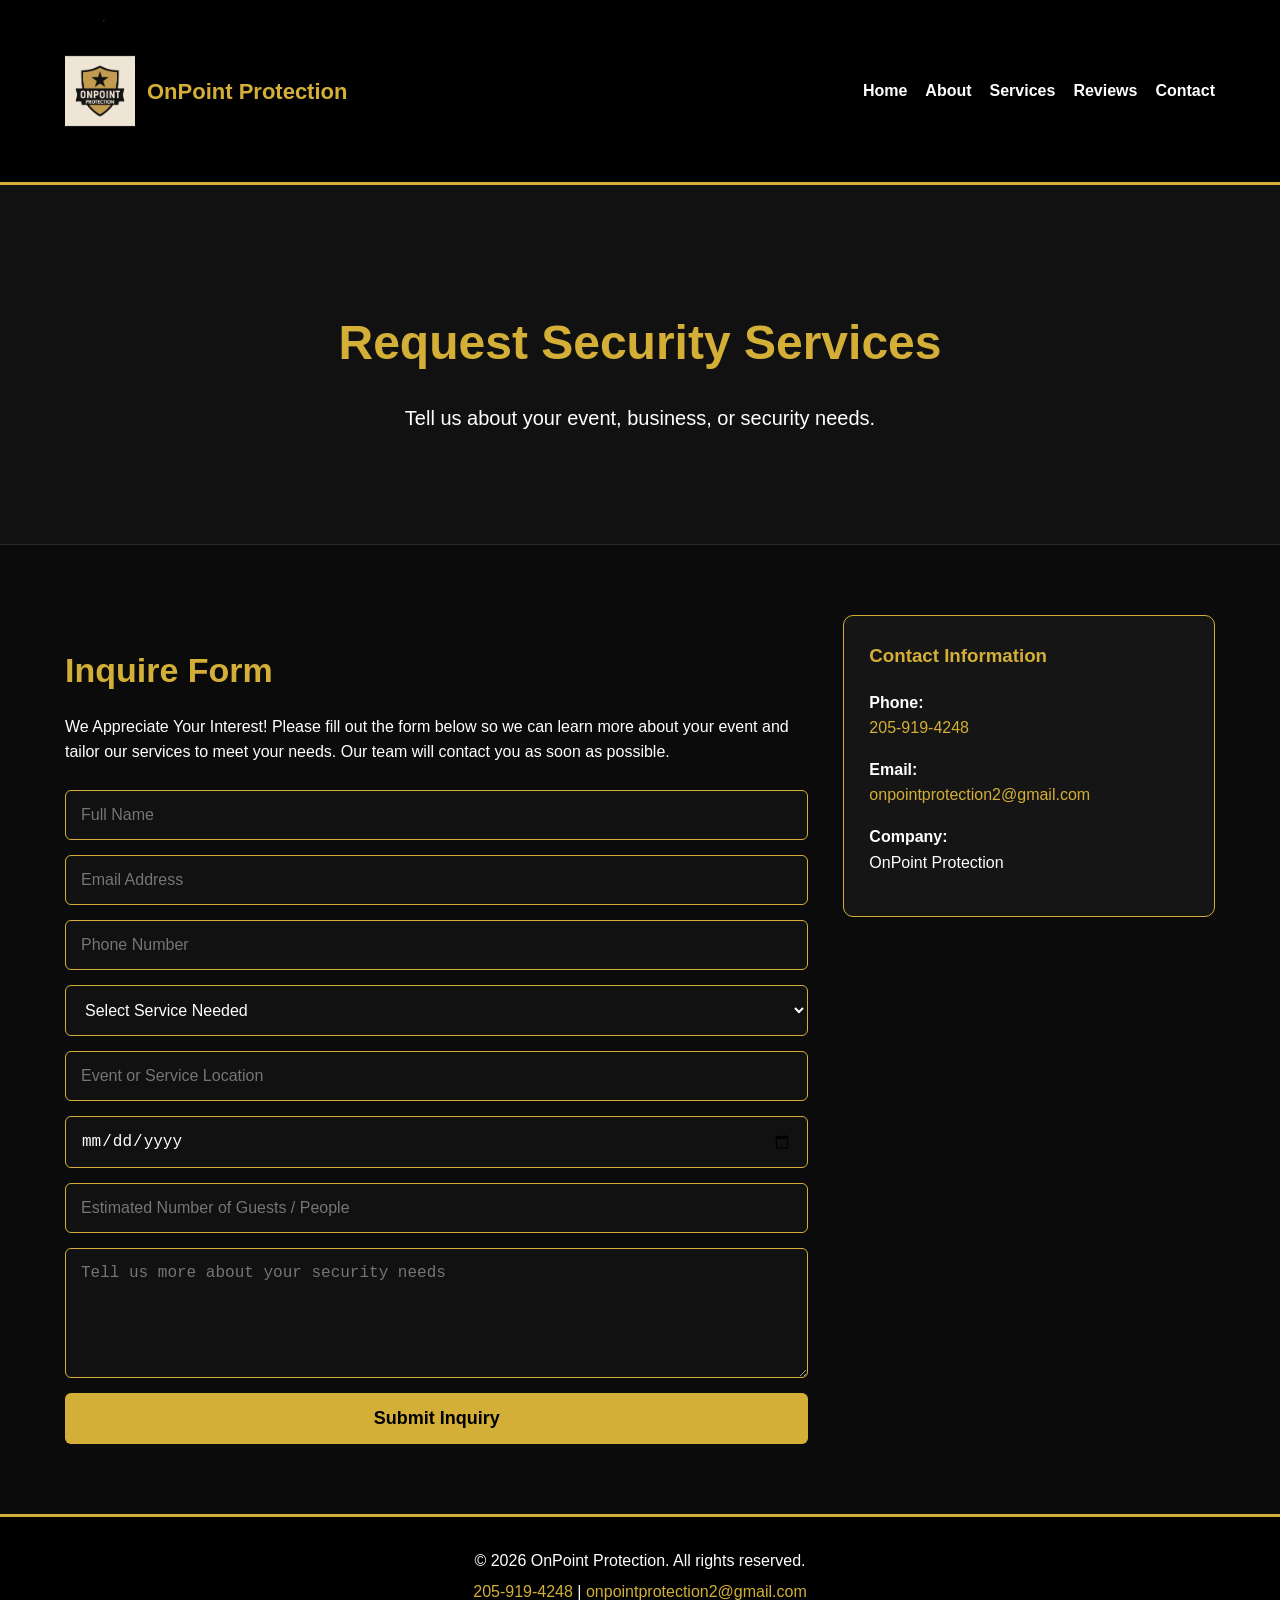
==== contact.html @ 4b63a061 "Add files via upload" ====
<!DOCTYPE html>
<html lang="en">
<head>
  <meta charset="UTF-8" />
  <meta name="viewport" content="width=device-width, initial-scale=1.0" />
  <title>Contact | OnPoint Protection</title>
  <link rel="stylesheet" href="style.css" />
</head>
<body>
<header class="site-header">
  <div class="container nav-container">
    <a href="index.html" class="brand">
      <img src="logo.png" alt="OnPoint Protection Logo" class="logo">
      <span>OnPoint Protection</span>
    </a>
    <nav class="nav-links">
      <a href="index.html">Home</a>
      <a href="about.html">About</a>
      <a href="services.html">Services</a>
      <a href="reviews.html">Reviews</a>
      <a href="contact.html">Contact</a>
    </nav>
  </div>
</header>

<section class="page-hero">
  <div class="container">
    <h1>Request Security Services</h1>
    <p>Tell us about your event, business, or security needs.</p>
  </div>
</section>

<section class="section">
  <div class="container contact-layout">
    <div>
      <h2>Inquire Form</h2>
      <p>We Appreciate Your Interest! Please fill out the form below so we can learn more about your event and tailor our services to meet your needs. Our team will contact you as soon as possible.</p>

      <form class="contact-form" action="https://formsubmit.co/onpointprotection2@gmail.com" method="POST">
        <input type="hidden" name="_subject" value="New Security Inquiry from OnPoint Protection Website">
        <input type="hidden" name="_captcha" value="false">
        <input type="hidden" name="_next" value="thank-you.html">

        <input type="text" name="name" placeholder="Full Name" required>
        <input type="email" name="email" placeholder="Email Address" required>
        <input type="tel" name="phone" placeholder="Phone Number" required>

        <select name="service_needed" required>
          <option value="">Select Service Needed</option>
          <option value="Event Security">Event Security</option>
          <option value="VIP / Executive Protection">VIP / Executive Protection</option>
          <option value="Commercial / Business Security">Commercial / Business Security</option>
          <option value="Mobile Patrol Services">Mobile Patrol Services</option>
          <option value="Access Control & Entry">Access Control & Entry</option>
          <option value="Crowd Control">Crowd Control</option>
          <option value="Traffic Control & Parking Management">Traffic Control & Parking Management</option>
          <option value="Other">Other</option>
        </select>

        <input type="text" name="event_location" placeholder="Event or Service Location">
        <input type="date" name="date_needed">
        <input type="text" name="estimated_guests" placeholder="Estimated Number of Guests / People">
        <textarea name="message" placeholder="Tell us more about your security needs"></textarea>
        <button type="submit">Submit Inquiry</button>
      </form>
    </div>

    <aside class="contact-box">
      <h3>Contact Information</h3>
      <p><strong>Phone:</strong><br><a href="tel:2059194248">205-919-4248</a></p>
      <p><strong>Email:</strong><br><a href="mailto:onpointprotection2@gmail.com">onpointprotection2@gmail.com</a></p>
      <p><strong>Company:</strong><br>OnPoint Protection</p>
    </aside>
  </div>
</section>

<footer>
  <div class="container footer-content">
    <p>&copy; 2026 OnPoint Protection. All rights reserved.</p>
    <p><a href="tel:2059194248">205-919-4248</a> | <a href="mailto:onpointprotection2@gmail.com">onpointprotection2@gmail.com</a></p>
  </div>
</footer>
</body>
</html>
---- style.css ----
*{box-sizing:border-box}body{margin:0;font-family:Arial,Helvetica,sans-serif;background:#0b0b0b;color:#fff;line-height:1.6}a{color:#d4af37;text-decoration:none}.container{width:90%;max-width:1150px;margin:auto}.site-header{background:#000;border-bottom:3px solid #d4af37;position:sticky;top:0;z-index:1000}.nav-container{display:flex;justify-content:space-between;align-items:center;padding:15px 0;gap:20px}.brand{display:flex;align-items:center;gap:12px;color:#d4af37;font-weight:bold;font-size:22px}.logo{width:70px;height:auto}.nav-links{display:flex;gap:18px;flex-wrap:wrap}.nav-links a{color:#fff;font-weight:bold}.nav-links a:hover{color:#d4af37}.hero{min-height:80vh;display:flex;align-items:center;text-align:center;background:linear-gradient(rgba(0,0,0,.78),rgba(0,0,0,.78)),url("hero.jpg");background-size:cover;background-position:center;padding:80px 0}.hero h1,.page-hero h1{color:#d4af37;font-size:48px;margin-bottom:20px}.hero p,.page-hero p{font-size:20px;max-width:760px;margin:0 auto 30px}.hero-buttons{display:flex;gap:15px;justify-content:center;flex-wrap:wrap}.btn{display:inline-block;background:#d4af37;color:#000;padding:14px 28px;border-radius:6px;font-weight:bold;border:2px solid #d4af37}.btn:hover{background:#fff;border-color:#fff}.btn.outline{background:transparent;color:#d4af37}.btn.outline:hover{background:#d4af37;color:#000}.page-hero{text-align:center;background:#111;padding:80px 0;border-bottom:1px solid #2a2a2a}.thank-you-page{min-height:70vh;display:flex;align-items:center}.section{padding:70px 0}.section h2{color:#d4af37;font-size:34px;margin-bottom:15px}.section-intro{max-width:750px;margin-bottom:35px}.dark-section{background:#111;border-top:1px solid #2a2a2a;border-bottom:1px solid #2a2a2a}.split{display:grid;grid-template-columns:1fr 1fr;gap:35px;align-items:center}.cards{display:grid;grid-template-columns:repeat(auto-fit,minmax(250px,1fr));gap:22px;margin-top:30px}.card,.review-card,.contact-box{background:#151515;border:1px solid #d4af37;border-radius:10px;padding:25px}.card h3,.contact-box h3{color:#d4af37;margin-top:0}.services-grid .card{min-height:190px}.check-list{list-style:none;padding:0;margin:0}.check-list li{margin-bottom:12px;padding-left:28px;position:relative}.check-list li::before{content:"✓";color:#d4af37;font-weight:bold;position:absolute;left:0}.center{text-align:center;margin-top:35px}.stars{color:#d4af37;font-size:24px;margin-bottom:10px}.review-card h4{color:#d4af37;margin-bottom:0}.review-form-box{margin-top:50px;background:#111;border-radius:10px;padding:30px;border:1px solid #2a2a2a}.contact-layout{display:grid;grid-template-columns:2fr 1fr;gap:35px;align-items:start}.contact-form{display:flex;flex-direction:column;gap:15px;margin-top:25px}.contact-form input,.contact-form textarea,.contact-form select{width:100%;padding:15px;border:1px solid #d4af37;background:#111;color:#fff;border-radius:6px;font-size:16px}.contact-form textarea{min-height:130px;resize:vertical}.contact-form button{background:#d4af37;color:#000;padding:15px;border:none;border-radius:6px;font-weight:bold;font-size:18px;cursor:pointer}.contact-form button:hover{background:#fff}footer{background:#000;border-top:3px solid #d4af37;padding:25px 0;text-align:center}.footer-content p{margin:6px 0}@media(max-width:768px){.nav-container{flex-direction:column;text-align:center}.split,.contact-layout{grid-template-columns:1fr}.nav-links{justify-content:center}.hero h1,.page-hero h1{font-size:34px}.hero p,.page-hero p{font-size:18px}.logo{width:60px}}
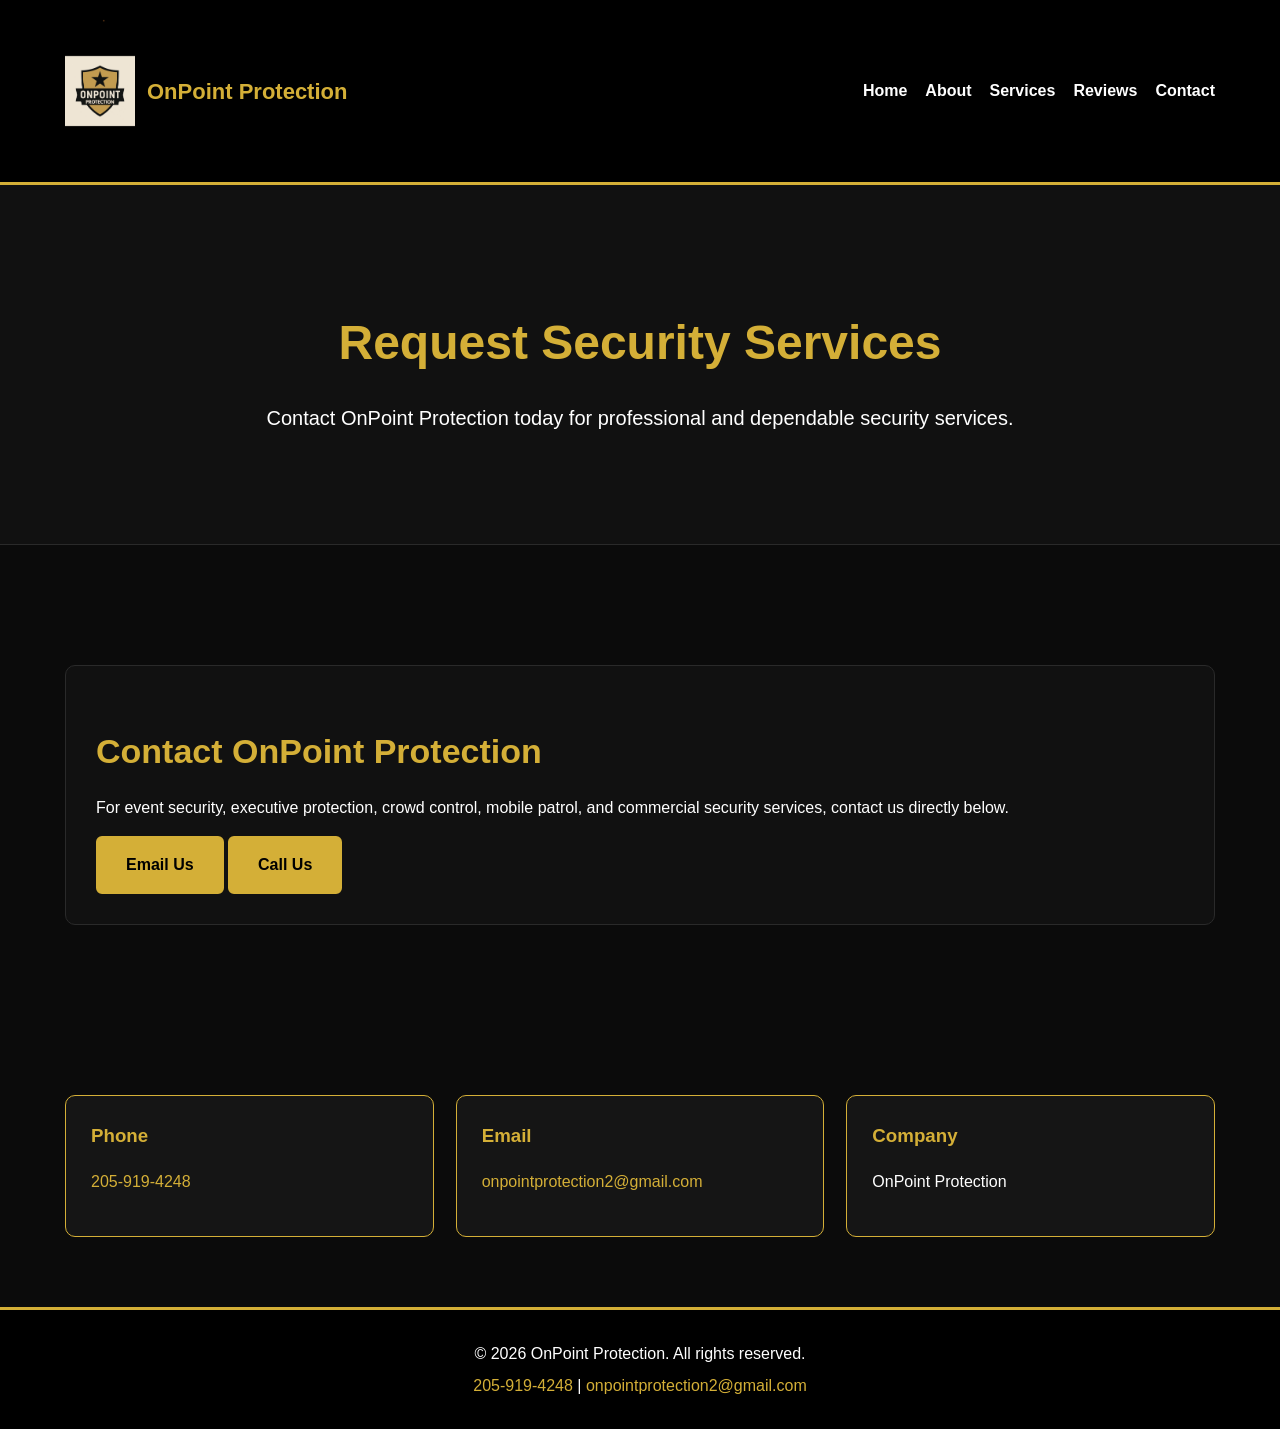
==== commit f2d55e19: "Add files via upload" ====
--- a/contact.html
+++ b/contact.html
@@ -1,84 +1,195 @@
 <!DOCTYPE html>
 <html lang="en">
+
 <head>
+
   <meta charset="UTF-8" />
-  <meta name="viewport" content="width=device-width, initial-scale=1.0" />
+
+  <meta name="viewport"
+        content="width=device-width, initial-scale=1.0" />
+
   <title>Contact | OnPoint Protection</title>
-  <link rel="stylesheet" href="style.css" />
+
+  <link rel="stylesheet"
+        href="style.css" />
+
 </head>
+
 <body>
+
+<!-- HEADER -->
+
 <header class="site-header">
+
   <div class="container nav-container">
-    <a href="index.html" class="brand">
-      <img src="logo.png" alt="OnPoint Protection Logo" class="logo">
+
+    <a href="index.html"
+       class="brand">
+
+      <img src="logo.png"
+           alt="OnPoint Protection Logo"
+           class="logo">
+
       <span>OnPoint Protection</span>
+
     </a>
+
     <nav class="nav-links">
+
       <a href="index.html">Home</a>
+
       <a href="about.html">About</a>
+
       <a href="services.html">Services</a>
+
       <a href="reviews.html">Reviews</a>
+
       <a href="contact.html">Contact</a>
+
     </nav>
+
   </div>
+
 </header>
 
+<!-- HERO SECTION -->
+
 <section class="page-hero">
+
   <div class="container">
+
     <h1>Request Security Services</h1>
-    <p>Tell us about your event, business, or security needs.</p>
+
+    <p>
+      Contact OnPoint Protection today
+      for professional and dependable
+      security services.
+    </p>
+
   </div>
+
 </section>
 
+<!-- CONTACT SECTION -->
+
 <section class="section">
-  <div class="container contact-layout">
-    <div>
-      <h2>Inquire Form</h2>
-      <p>We Appreciate Your Interest! Please fill out the form below so we can learn more about your event and tailor our services to meet your needs. Our team will contact you as soon as possible.</p>
 
-      <form class="contact-form" action="https://formsubmit.co/onpointprotection2@gmail.com" method="POST">
-        <input type="hidden" name="_subject" value="New Security Inquiry from OnPoint Protection Website">
-        <input type="hidden" name="_captcha" value="false">
-        <input type="hidden" name="_next" value="thank-you.html">
+  <div class="container">
 
-        <input type="text" name="name" placeholder="Full Name" required>
-        <input type="email" name="email" placeholder="Email Address" required>
-        <input type="tel" name="phone" placeholder="Phone Number" required>
+    <div class="review-form-box">
 
-        <select name="service_needed" required>
-          <option value="">Select Service Needed</option>
-          <option value="Event Security">Event Security</option>
-          <option value="VIP / Executive Protection">VIP / Executive Protection</option>
-          <option value="Commercial / Business Security">Commercial / Business Security</option>
-          <option value="Mobile Patrol Services">Mobile Patrol Services</option>
-          <option value="Access Control & Entry">Access Control & Entry</option>
-          <option value="Crowd Control">Crowd Control</option>
-          <option value="Traffic Control & Parking Management">Traffic Control & Parking Management</option>
-          <option value="Other">Other</option>
-        </select>
+      <h2>Contact OnPoint Protection</h2>
 
-        <input type="text" name="event_location" placeholder="Event or Service Location">
-        <input type="date" name="date_needed">
-        <input type="text" name="estimated_guests" placeholder="Estimated Number of Guests / People">
-        <textarea name="message" placeholder="Tell us more about your security needs"></textarea>
-        <button type="submit">Submit Inquiry</button>
-      </form>
+      <p>
+        For event security,
+        executive protection,
+        crowd control,
+        mobile patrol,
+        and commercial security services,
+        contact us directly below.
+      </p>
+
+      <a class="btn"
+         href="mailto:onpointprotection2@gmail.com?subject=Security%20Service%20Inquiry">
+
+         Email Us
+
+      </a>
+
+      <a class="btn"
+         href="tel:2059194248">
+
+         Call Us
+
+      </a>
+
     </div>
 
-    <aside class="contact-box">
-      <h3>Contact Information</h3>
-      <p><strong>Phone:</strong><br><a href="tel:2059194248">205-919-4248</a></p>
-      <p><strong>Email:</strong><br><a href="mailto:onpointprotection2@gmail.com">onpointprotection2@gmail.com</a></p>
-      <p><strong>Company:</strong><br>OnPoint Protection</p>
-    </aside>
   </div>
+
 </section>
 
+<!-- CONTACT INFO -->
+
+<section class="section">
+
+  <div class="container">
+
+    <div class="cards">
+
+      <div class="card">
+
+        <h3>Phone</h3>
+
+        <p>
+
+          <a href="tel:2059194248">
+            205-919-4248
+          </a>
+
+        </p>
+
+      </div>
+
+      <div class="card">
+
+        <h3>Email</h3>
+
+        <p>
+
+          <a href="mailto:onpointprotection2@gmail.com">
+            onpointprotection2@gmail.com
+          </a>
+
+        </p>
+
+      </div>
+
+      <div class="card">
+
+        <h3>Company</h3>
+
+        <p>
+          OnPoint Protection
+        </p>
+
+      </div>
+
+    </div>
+
+  </div>
+
+</section>
+
+<!-- FOOTER -->
+
 <footer>
+
   <div class="container footer-content">
-    <p>&copy; 2026 OnPoint Protection. All rights reserved.</p>
-    <p><a href="tel:2059194248">205-919-4248</a> | <a href="mailto:onpointprotection2@gmail.com">onpointprotection2@gmail.com</a></p>
+
+    <p>
+      &copy; 2026 OnPoint Protection.
+      All rights reserved.
+    </p>
+
+    <p>
+
+      <a href="tel:2059194248">
+        205-919-4248
+      </a>
+
+      |
+
+      <a href="mailto:onpointprotection2@gmail.com">
+        onpointprotection2@gmail.com
+      </a>
+
+    </p>
+
   </div>
+
 </footer>
+
 </body>
-</html>+
+</html>
